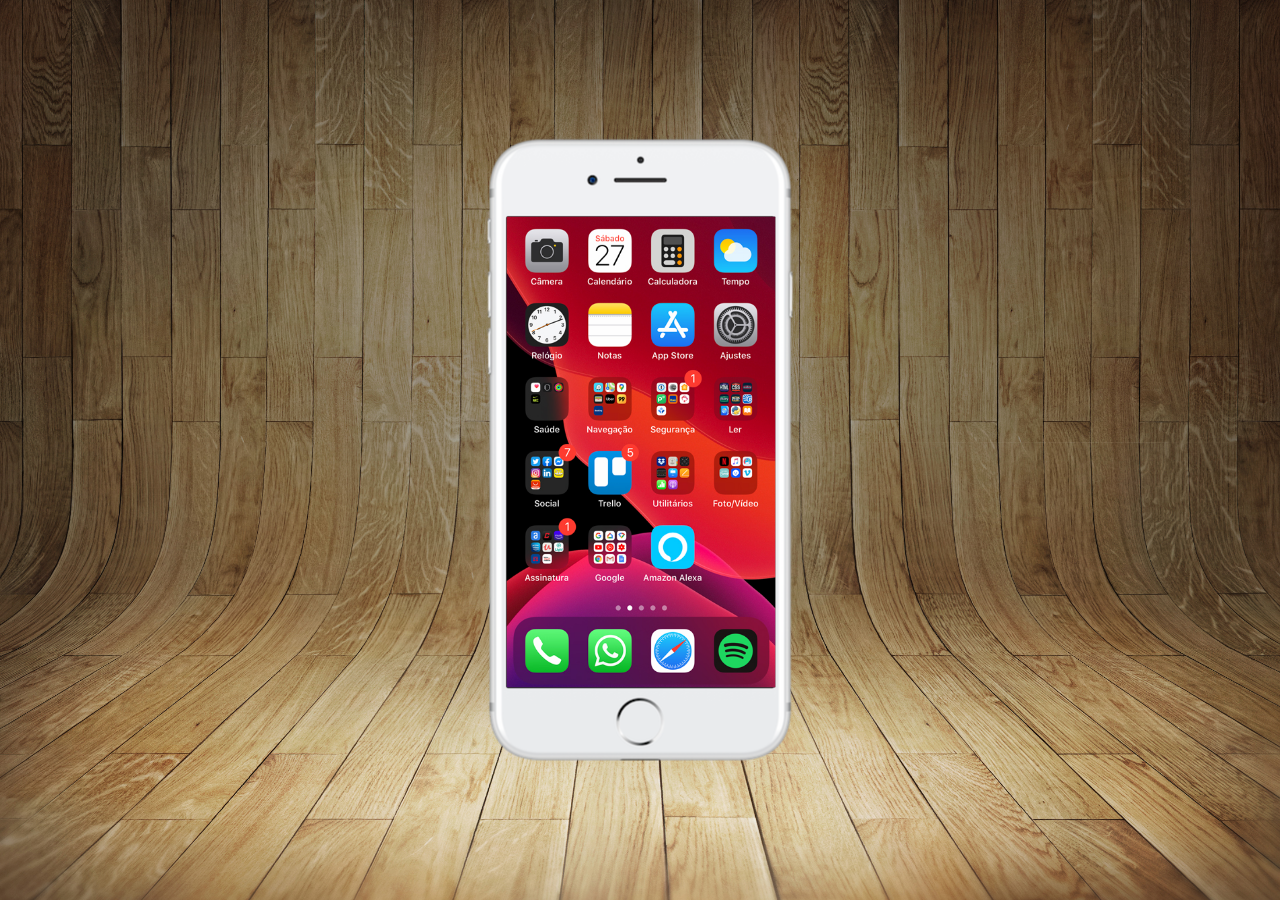
==== index.html @ d5e4cc47 "criei a tela home" ====
<!DOCTYPE html>
<html lang="pt-br">
<head>
    <meta charset="UTF-8">
    <meta name="viewport" content="width=device-width, initial-scale=1.0">
    <title>Projeto Redes Sociais</title>
    <link rel="shortcut icon" href="favicon.ico" type="image/x-icon">
    <link rel="stylesheet" href="estilos/style.css">
</head>
<body>
    <main>
        <section id="telefone">
            <iframe src="home.html" name="tela" id="tela" frameborder="0"></iframe>
        </section>
        <section id="redes-sociais">

        </section>
    </main>
</body>
</html>
---- estilos/style.css ----
@charset "UTF-8";

* {
    margin: 0px;
    padding: 0px;
   font-family: Arial, Helvetica, sans-serif;
}

html, body {
    height: 100vh;
    width: 100vw;
    background-color: black;
}

body {
background: url('../imagens/fundo-madeira.jpg') no-repeat top center;
background-size: cover;
background-attachment: fixed;

}

main {
    position: relative;
    height: 100vh;
  
}

section#telefone {
    position:absolute;
    top: 50%;
    left: 50%;
    transform: translate(-50%, -50%);
   
    height: 627px;
    width: 311px;
    /* background-color: blue; */
    background: url(../imagens/frame-iphone.png)no-repeat;
}

iframe#tela {
    position: relative;
    top: 80px;
    left: 22px;
    width: 269px;
    height: 471px;
    
}
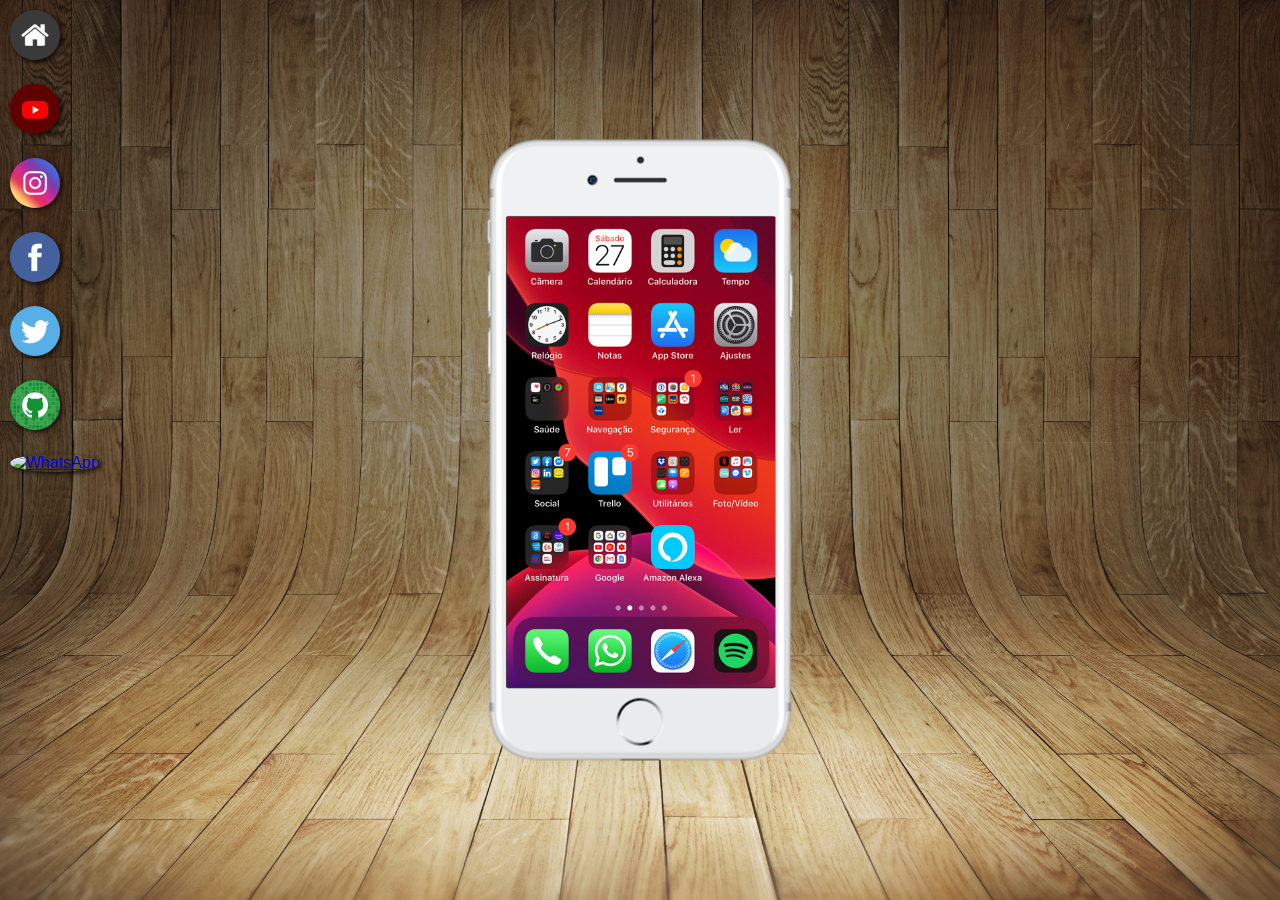
==== commit 18bcee87: "continuação" ====
--- a/index.html
+++ b/index.html
@@ -10,10 +10,16 @@
 <body>
     <main>
         <section id="telefone">
-            <iframe src="home.html" name="tela" id="tela" frameborder="0"></iframe>
+            <iframe src="home.html" name="tela" id="tela" frameborder="0"> seu navegador não suporta iframes</iframe>
         </section>
         <section id="redes-sociais">
-
+            <a href="#" target="tela"><img src="imagens/logo-home.jpg" alt="Home"></a><br>
+            <a href="#" target="tela"> <img src="imagens/logo-youtube.jpg" alt="Youtube"></a><br>
+            <a href="#" target="tela"> <img src="imagens/logo-instagram.jpg" alt="Instagram"></a><br>
+            <a href="#" target="tela"> <img src="imagens/logo-facebook.jpg" alt="Facebook"></a><br>
+            <a href="#" target="tela"> <img src="imagens/logo-twitter.jpg" alt="Twitter"></a><br>
+            <a href="#" target="tela"> <img src="imagens/logo-github.jpg" alt="GitHub"></a><br>
+            <a href="#" target="tela"> <img src="imagens/" alt="WhatsApp"></a>
         </section>
     </main>
 </body>
--- a/estilos/style.css
+++ b/estilos/style.css
@@ -44,4 +44,13 @@
     width: 269px;
     height: 471px;
     
+}
+
+section#redes-sociais img {
+    width: 50px;
+    height: 50px;
+    margin: 10px;
+    border-radius: 50%;
+    box-shadow: 2px 2px 5px rgba(0, 0, 0, 0.767);
+    transition: transform 0.3s ease;
 }
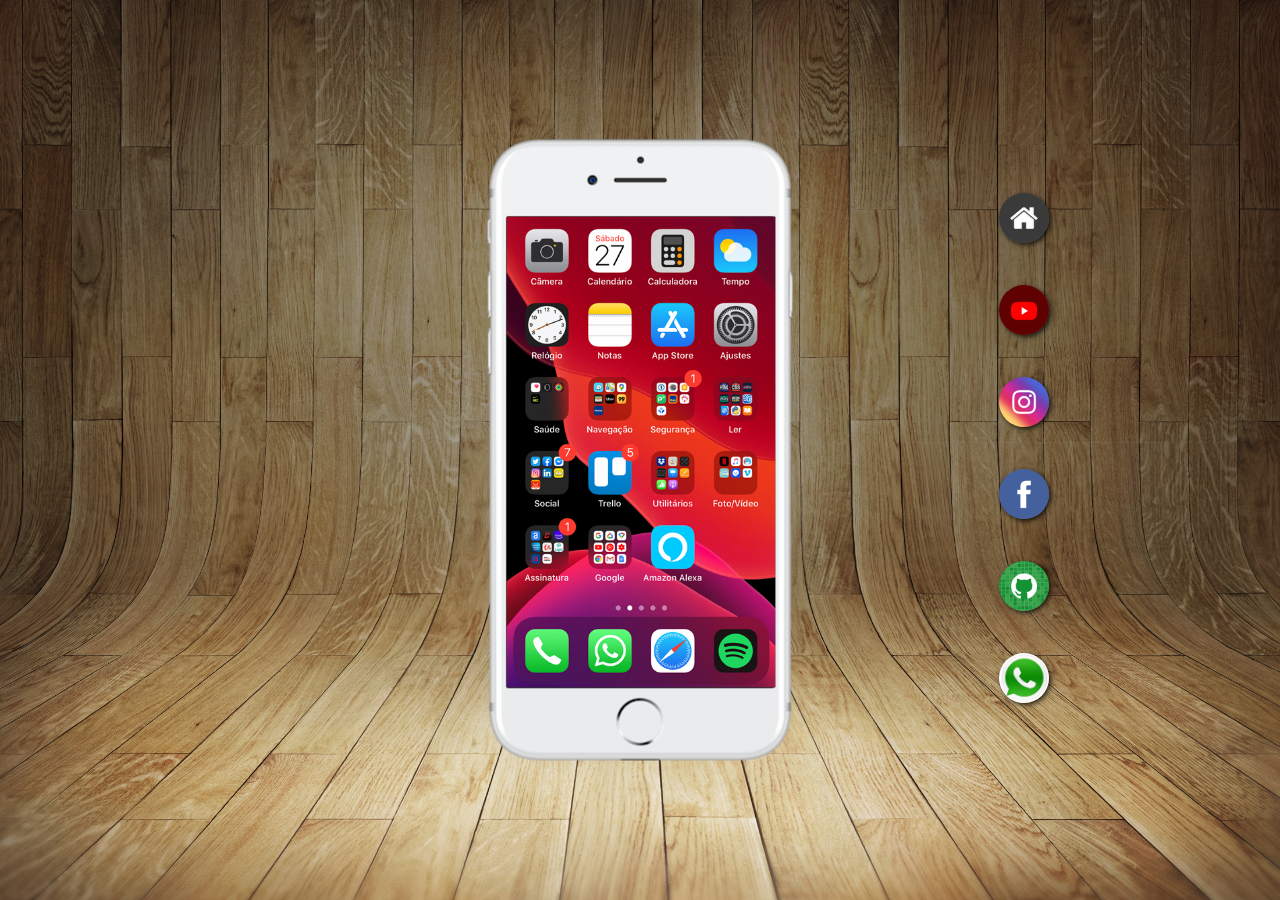
==== commit d74826ba: "botãoes no lateral" ====
--- a/index.html
+++ b/index.html
@@ -17,9 +17,8 @@
             <a href="#" target="tela"> <img src="imagens/logo-youtube.jpg" alt="Youtube"></a><br>
             <a href="#" target="tela"> <img src="imagens/logo-instagram.jpg" alt="Instagram"></a><br>
             <a href="#" target="tela"> <img src="imagens/logo-facebook.jpg" alt="Facebook"></a><br>
-            <a href="#" target="tela"> <img src="imagens/logo-twitter.jpg" alt="Twitter"></a><br>
             <a href="#" target="tela"> <img src="imagens/logo-github.jpg" alt="GitHub"></a><br>
-            <a href="#" target="tela"> <img src="imagens/" alt="WhatsApp"></a>
+            <a href="#" target="tela"> <img src="imagens/logo-whatsapp.jpg" alt="WhatsApp"></a>
         </section>
     </main>
 </body>
--- a/estilos/style.css
+++ b/estilos/style.css
@@ -46,6 +46,16 @@
     
 }
 
+section#redes-sociais {
+    position: absolute;
+    top: 50%;
+    left: 80%;
+    transform: translate(-50%, -50%);
+    display: flex;
+    flex-direction: column;
+    align-items: center;
+}
+
 section#redes-sociais img {
     width: 50px;
     height: 50px;
@@ -53,4 +63,12 @@
     border-radius: 50%;
     box-shadow: 2px 2px 5px rgba(0, 0, 0, 0.767);
     transition: transform 0.3s ease;
+    box-sizing: border-box;
+}
+
+section#redes-sociais img:hover {
+    transform: scale(1.2);
+    border: 2px solid rgba(255, 255, 255, 0.651);
+    transform: translate(-3px, -3px);
+    box-shadow: 5px 5px 10px rgba(0, 0, 0, 0.767);
 }
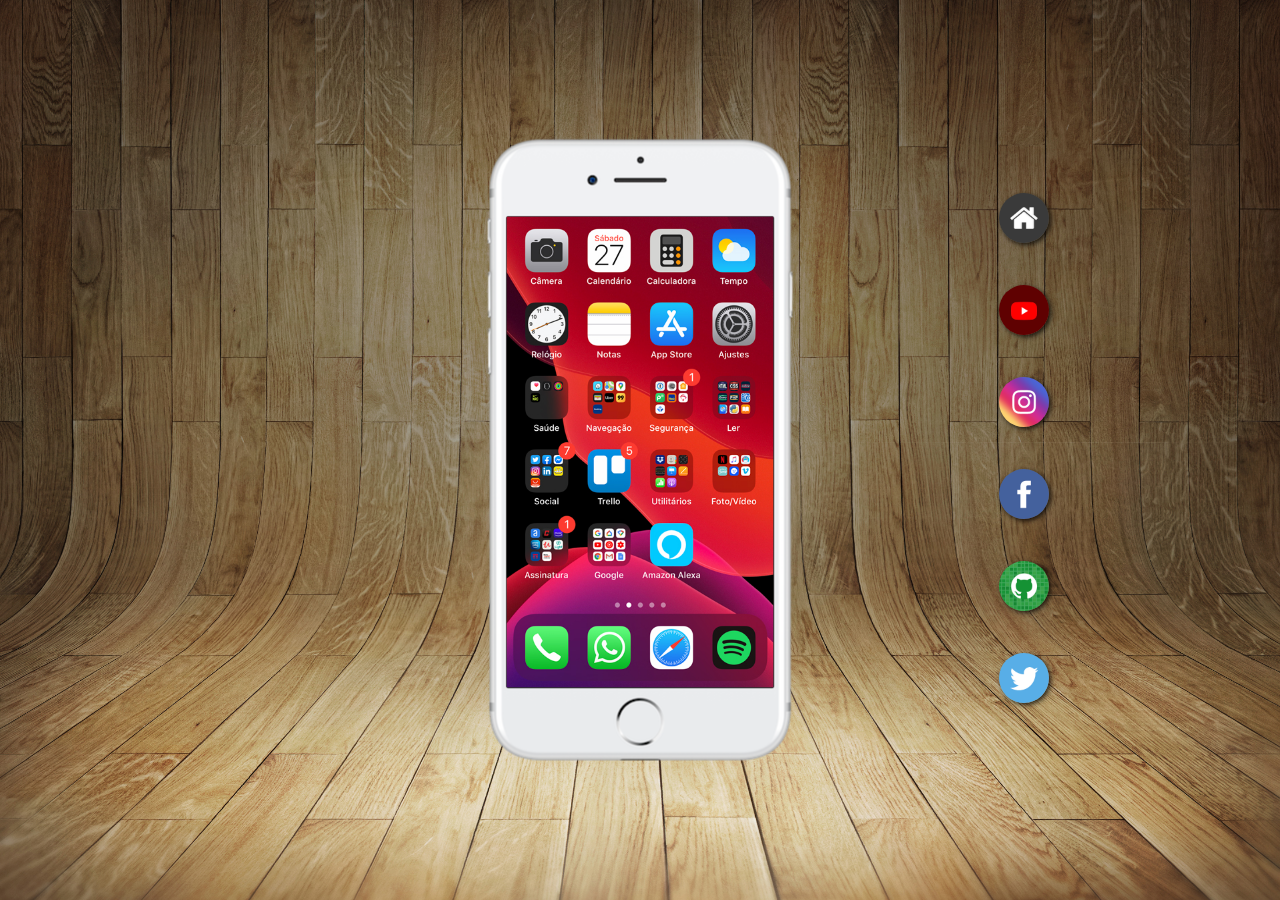
==== commit 10d50cb7: "finalizando o projeto" ====
--- a/index.html
+++ b/index.html
@@ -13,12 +13,12 @@
             <iframe src="home.html" name="tela" id="tela" frameborder="0"> seu navegador não suporta iframes</iframe>
         </section>
         <section id="redes-sociais">
-            <a href="#" target="tela"><img src="imagens/logo-home.jpg" alt="Home"></a><br>
-            <a href="#" target="tela"> <img src="imagens/logo-youtube.jpg" alt="Youtube"></a><br>
-            <a href="#" target="tela"> <img src="imagens/logo-instagram.jpg" alt="Instagram"></a><br>
-            <a href="#" target="tela"> <img src="imagens/logo-facebook.jpg" alt="Facebook"></a><br>
-            <a href="#" target="tela"> <img src="imagens/logo-github.jpg" alt="GitHub"></a><br>
-            <a href="#" target="tela"> <img src="imagens/logo-whatsapp.jpg" alt="WhatsApp"></a>
+            <a href="home.html" target="tela"><img src="imagens/logo-home.jpg" alt="Home"></a><br>
+            <a href="youtube.html" target="tela"> <img src="imagens/logo-youtube.jpg" alt="Youtube"></a><br>
+            <a href="instagram.html" target="tela"> <img src="imagens/logo-instagram.jpg" alt="Instagram"></a><br>
+            <a href="facebook.html" target="tela"> <img src="imagens/logo-facebook.jpg" alt="Facebook"></a><br>
+            <a href="github.html" target="tela"> <img src="imagens/logo-github.jpg" alt="GitHub"></a><br>
+            <a href="twitter.html" target="tela"> <img src="imagens/logo-twitter.jpg" alt="Twitter"></a>
         </section>
     </main>
 </body>
--- a/estilos/style.css
+++ b/estilos/style.css
@@ -41,7 +41,7 @@
     position: relative;
     top: 80px;
     left: 22px;
-    width: 269px;
+    width: 267px;
     height: 471px;
     
 }
